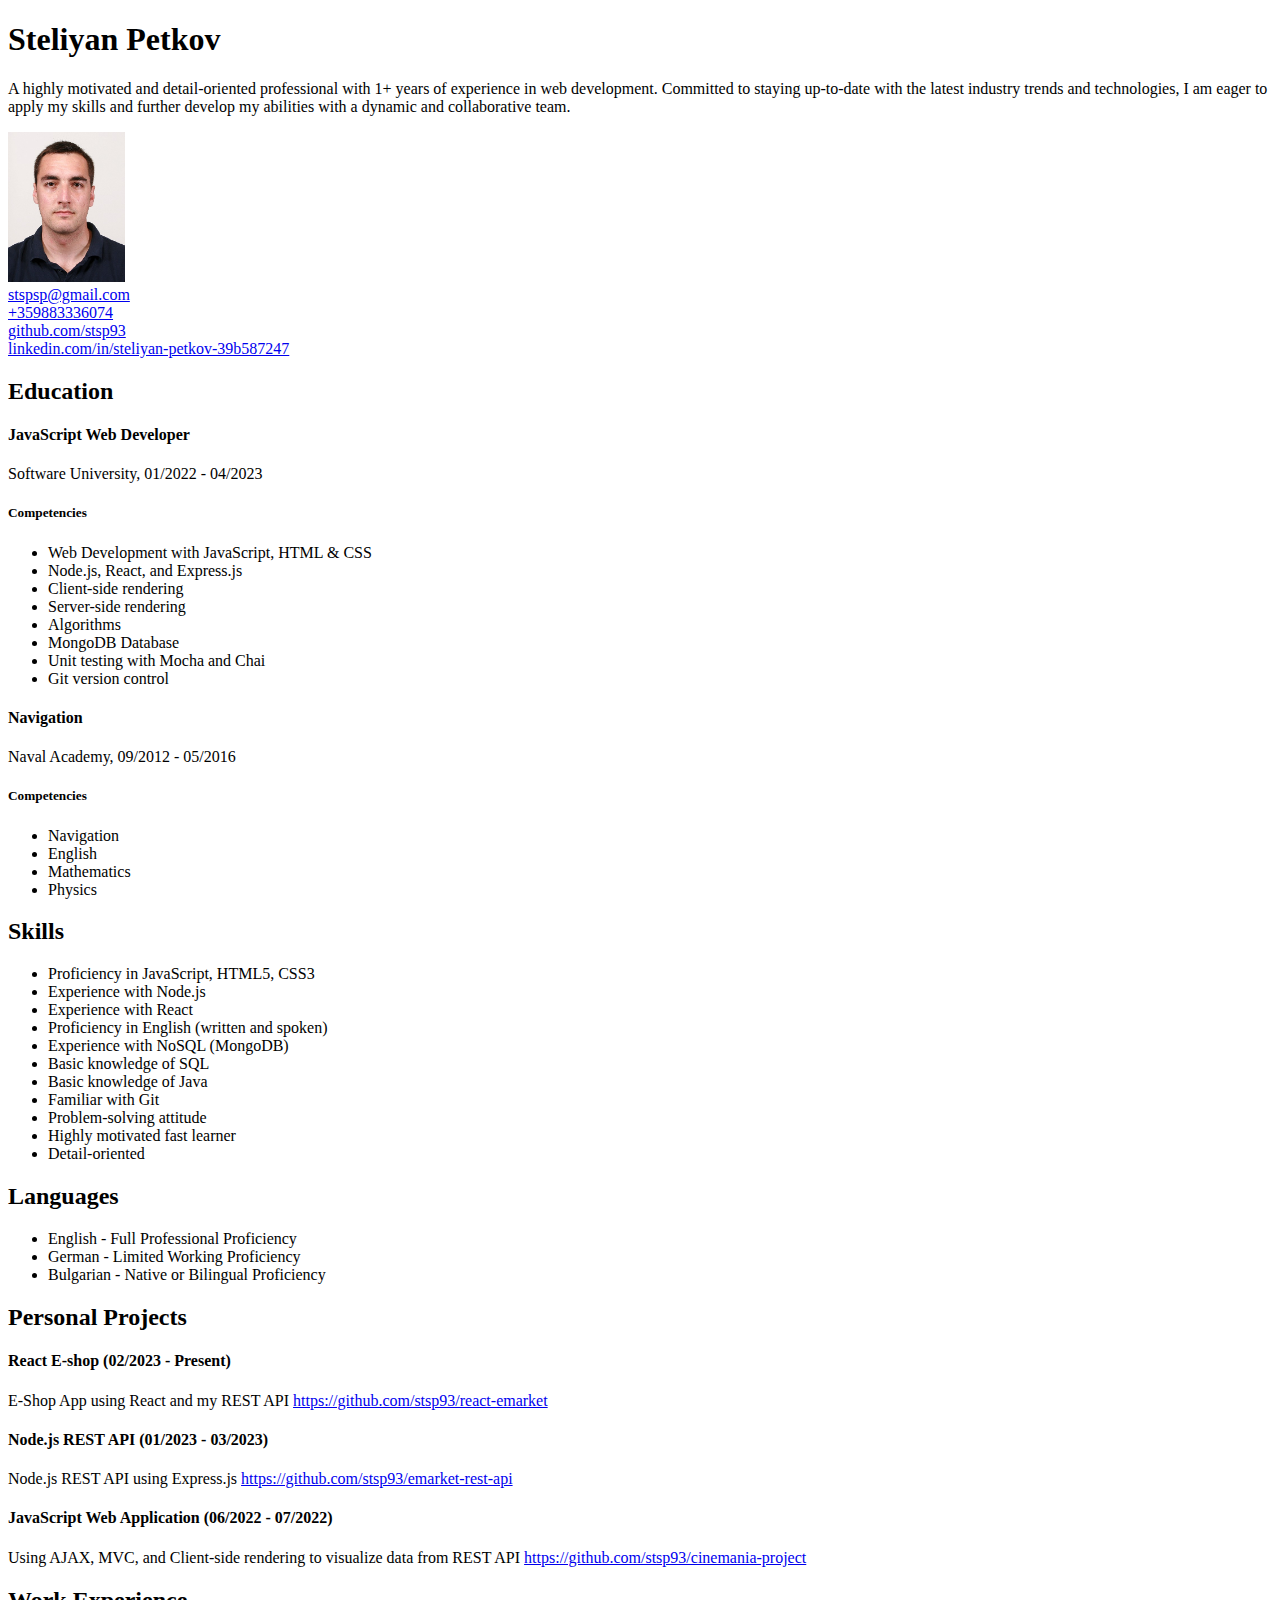
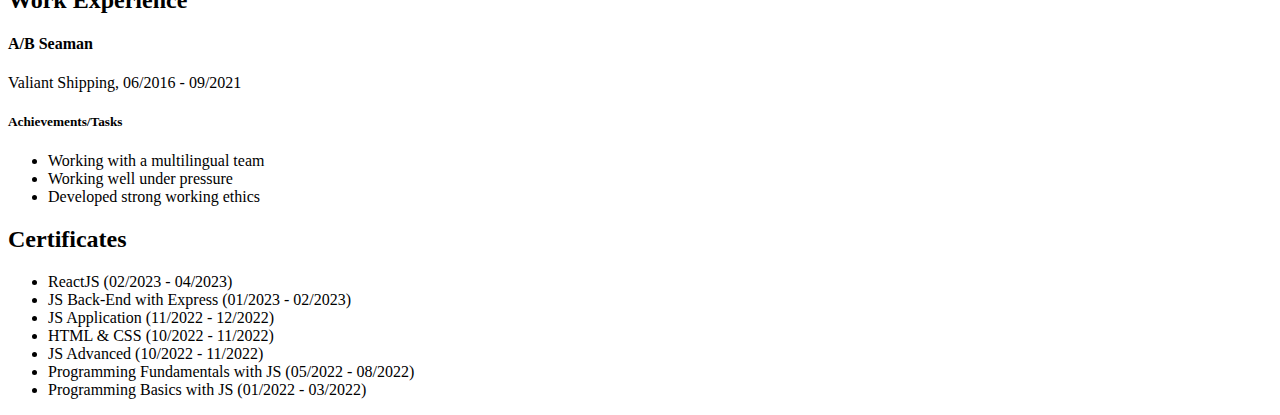
==== index.html @ e81b4fe6 "first commit" ====
<!DOCTYPE html>
<html lang="en">
  <head>
    <meta charset="UTF-8" />
    <meta name="viewport" content="width=device-width, initial-scale=1.0" />
    <title>CV - Steliyan Petkov</title>

    <link
      href="https://cdn.jsdelivr.net/npm/bootstrap@5.0.2/dist/css/bootstrap.min.css"
      rel="stylesheet"
      integrity="sha384-EVSTQN3/azprG1Anm3QDgpJLIm9Nao0Yz1ztcQTwFspd3yD65VohhpuuCOmLASjC"
      crossorigin="anonymous"
    />
    <script
      src="https://cdn.jsdelivr.net/npm/bootstrap@5.0.2/dist/js/bootstrap.bundle.min.js"
      integrity="sha384-MrcW6ZMFYlzcLA8Nl+NtUVF0sA7MsXsP1UyJoMp4YLEuNSfAP+JcXn/tWtIaxVXM"
      crossorigin="anonymous"
    ></script>
  </head>
  <body>
    <div class="container bg-success p-4">
      <div class="row ">
        <div class="col-8 text-light">
          <h1>Steliyan Petkov</h1>
          <p>
            A highly motivated and detail-oriented professional with 1+ years of
            experience in web development. Committed to staying up-to-date with
            the latest industry trends and technologies, I am eager to apply my
            skills and further develop my abilities with a dynamic and
            collaborative team.
          </p>
        </div>
        <div class="col">
          <img src="photo.jpg" class="img-thumbnail" style="height: 150px;" alt="cv photo">
        </div>
      </div>
    </div>

    <div class="container">
      <div class="row">
        <div class="col-md-6">
          <a href="mailto:stspsp@gmail.com">stspsp@gmail.com</a>
        </div>
        <div class="col-md-6">
          <a href="tel:+359883336074">+359883336074</a>
        </div>
      </div>
      <div class="row">
        <div class="col-md-6">
          <a href="https://github.com/stsp93">github.com/stsp93</a>
        </div>
        <div class="col-md-6">
          <a href="https://linkedin.com/in/steliyan-petkov-39b587247"
            >linkedin.com/in/steliyan-petkov-39b587247</a
          >
        </div>
      </div>
    </div>

    <div class="container">
      <div class="row">
        <div class="col-md-6">
          <h2>Education</h2>
          <h4>JavaScript Web Developer</h4>
          <p>Software University, 01/2022 - 04/2023</p>
          <h5>Competencies</h5>
          <ul>
            <li>Web Development with JavaScript, HTML & CSS</li>
            <li>Node.js, React, and Express.js</li>
            <li>Client-side rendering</li>
            <li>Server-side rendering</li>
            <li>Algorithms</li>
            <li>MongoDB Database</li>
            <li>Unit testing with Mocha and Chai</li>
            <li>Git version control</li>
          </ul>

          <h4>Navigation</h4>
          <p>Naval Academy, 09/2012 - 05/2016</p>
          <h5>Competencies</h5>
          <ul>
            <li>Navigation</li>
            <li>English</li>
            <li>Mathematics</li>
            <li>Physics</li>
          </ul>
        </div>

        <div class="col-md-6">
          <h2>Skills</h2>
          <ul>
            <li>Proficiency in JavaScript, HTML5, CSS3</li>
            <li>Experience with Node.js</li>
            <li>Experience with React</li>
            <li>Proficiency in English (written and spoken)</li>
            <li>Experience with NoSQL (MongoDB)</li>
            <li>Basic knowledge of SQL</li>
            <li>Basic knowledge of Java</li>
            <li>Familiar with Git</li>
            <li>Problem-solving attitude</li>
            <li>Highly motivated fast learner</li>
            <li>Detail-oriented</li>
          </ul>

          <h2>Languages</h2>
          <ul>
            <li>English - Full Professional Proficiency</li>
            <li>German - Limited Working Proficiency</li>
            <li>Bulgarian - Native or Bilingual Proficiency</li>
          </ul>

          <h2>Personal Projects</h2>
          <h4>React E-shop (02/2023 - Present)</h4>
          <p>
            E-Shop App using React and my REST API
            <a href="https://github.com/stsp93/react-emarket"
              >https://github.com/stsp93/react-emarket</a
            >
          </p>

          <h4>Node.js REST API (01/2023 - 03/2023)</h4>
          <p>
            Node.js REST API using Express.js
            <a href="https://github.com/stsp93/emarket-rest-api"
              >https://github.com/stsp93/emarket-rest-api</a
            >
          </p>

          <h4>JavaScript Web Application (06/2022 - 07/2022)</h4>
          <p>
            Using AJAX, MVC, and Client-side rendering to visualize data from
            REST API
            <a href="https://github.com/stsp93/cinemania-project"
              >https://github.com/stsp93/cinemania-project</a
            >
          </p>
        </div>
      </div>

      <div class="row">
        <div class="col-md-6">
          <h2>Work Experience</h2>
          <h4>A/B Seaman</h4>
          <p>Valiant Shipping, 06/2016 - 09/2021</p>
          <h5>Achievements/Tasks</h5>
          <ul>
            <li>Working with a multilingual team</li>
            <li>Working well under pressure</li>
            <li>Developed strong working ethics</li>
          </ul>
        </div>

        <div class="col-md-6">
          <h2>Certificates</h2>
          <ul>
            <li>ReactJS (02/2023 - 04/2023)</li>
            <li>JS Back-End with Express (01/2023 - 02/2023)</li>
            <li>JS Application (11/2022 - 12/2022)</li>
            <li>HTML & CSS (10/2022 - 11/2022)</li>
            <li>JS Advanced (10/2022 - 11/2022)</li>
            <li>Programming Fundamentals with JS (05/2022 - 08/2022)</li>
            <li>Programming Basics with JS (01/2022 - 03/2022)</li>
          </ul>
        </div>
      </div>
    </div>
  </body>
</html>
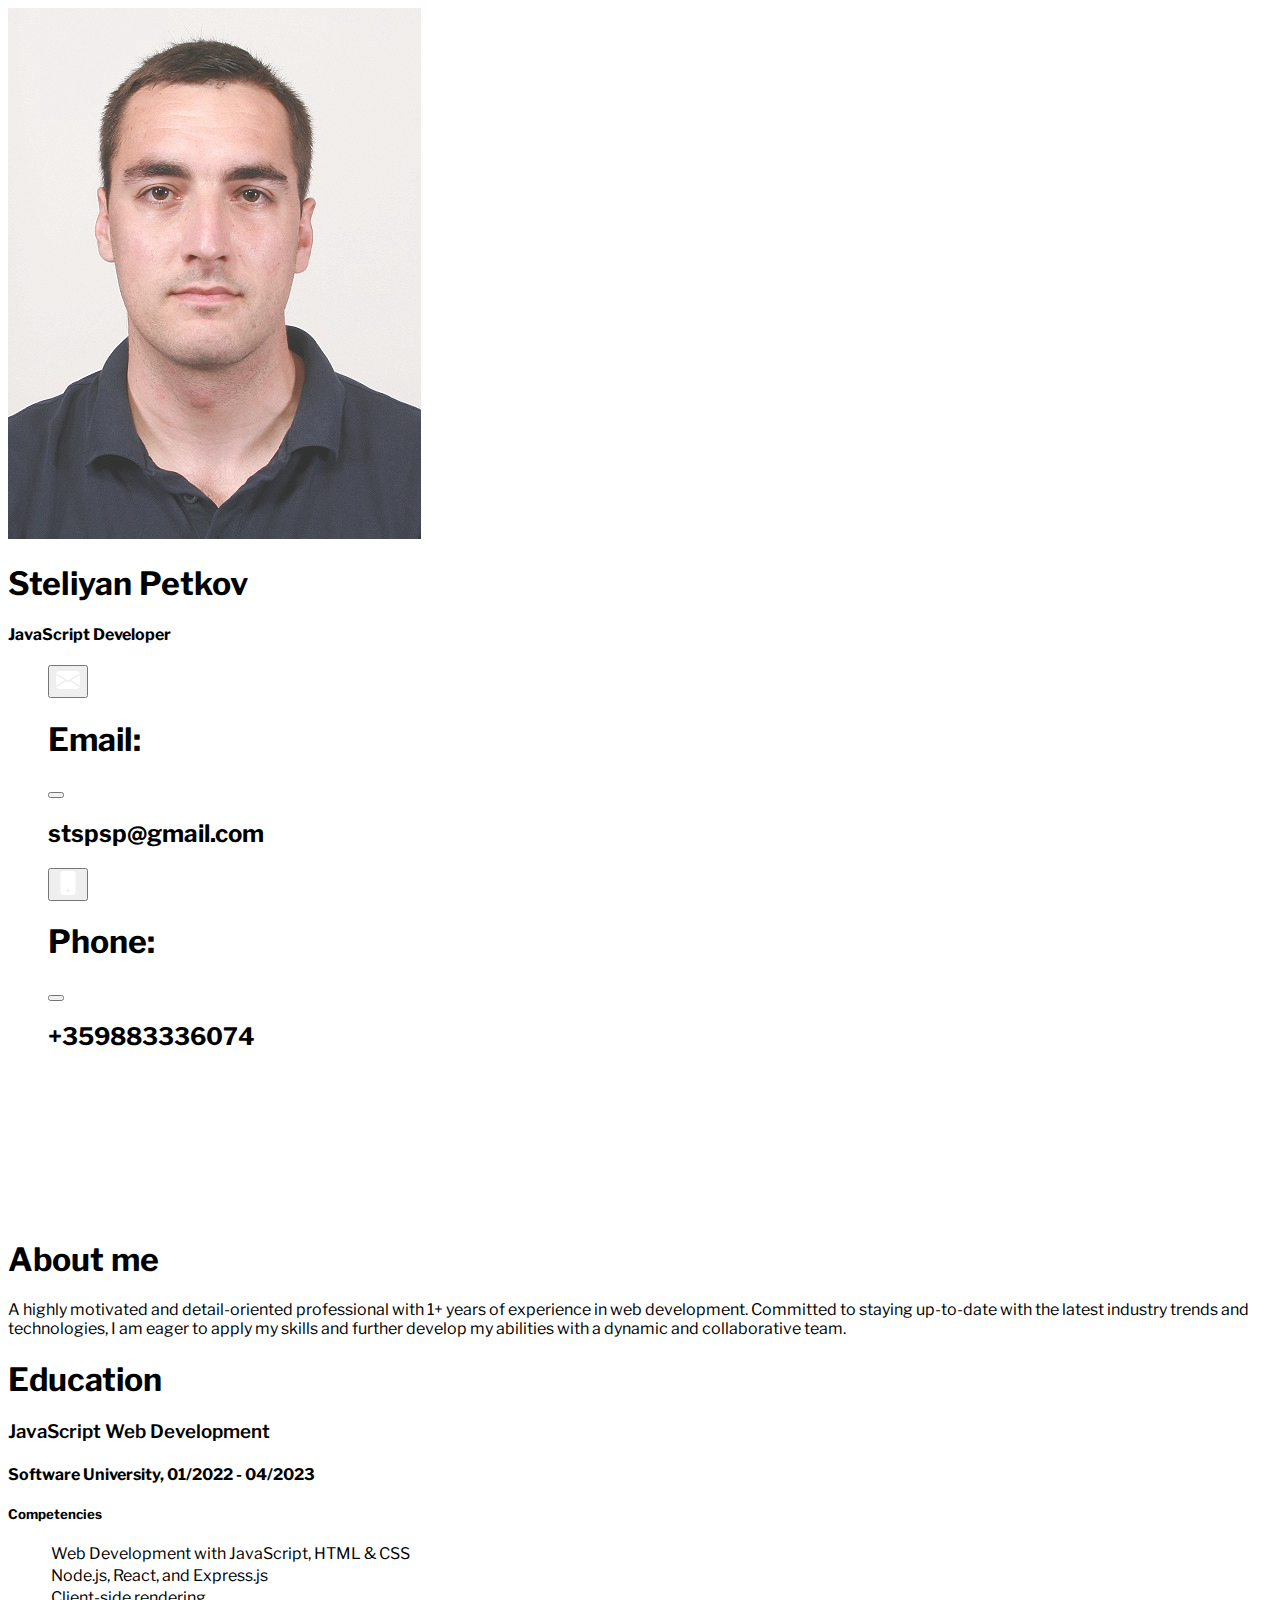
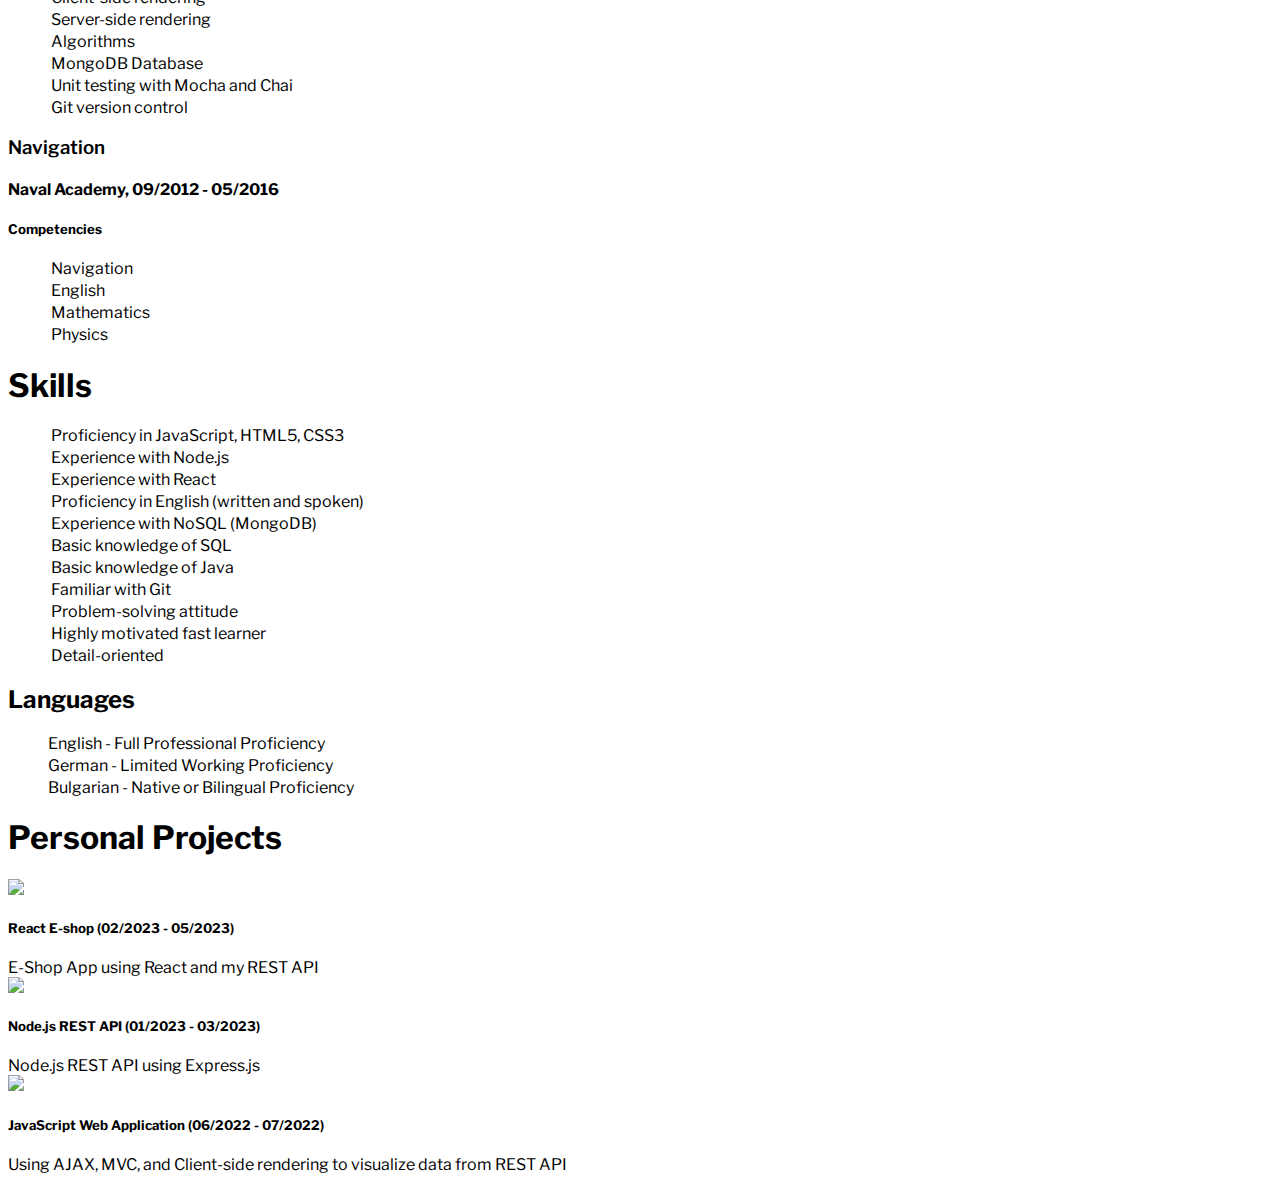
==== commit 8060e9c6: "added projects and color change" ====
--- a/index.html
+++ b/index.html
@@ -16,12 +16,177 @@
       integrity="sha384-MrcW6ZMFYlzcLA8Nl+NtUVF0sA7MsXsP1UyJoMp4YLEuNSfAP+JcXn/tWtIaxVXM"
       crossorigin="anonymous"
     ></script>
+    <link rel="stylesheet" href="style.css" />
   </head>
   <body>
-    <div class="container bg-success p-4">
-      <div class="row ">
-        <div class="col-8 text-light">
+    <div class="container bg-dark text-light">
+      <div class="row">
+        <div class="col-lg-3 col-md-4 text-center p-4">
+          <img
+            src="photo.jpg"
+            class="img-thumbnail img-fluid w-100"
+            style="opacity: 0.8"
+            alt="profile photo"
+          />
           <h1>Steliyan Petkov</h1>
+          <h4>JavaScript Developer</h4>
+          <!-- Contacts -->
+          <nav class="navbar navbar-expand justify-content-center">
+            <ul class="navbar-nav">
+              <!-- Email link -->
+              <li class="nav-item">
+                <button
+                  class="btn btn-secondary mx-1"
+                  data-bs-target="#modal-email"
+                  data-bs-toggle="modal"
+                >
+                  <svg
+                    xmlns="http://www.w3.org/2000/svg"
+                    width="24"
+                    height="24"
+                    fill="#fff"
+                    class="bi bi-envelope-fill"
+                    viewBox="0 0 16 16"
+                  >
+                    <path
+                      d="M.05 3.555A2 2 0 0 1 2 2h12a2 2 0 0 1 1.95 1.555L8 8.414.05 3.555ZM0 4.697v7.104l5.803-3.558L0 4.697ZM6.761 8.83l-6.57 4.027A2 2 0 0 0 2 14h12a2 2 0 0 0 1.808-1.144l-6.57-4.027L8 9.586l-1.239-.757Zm3.436-.586L16 11.801V4.697l-5.803 3.546Z"
+                    />
+                  </svg>
+                </button>
+                <div class="modal text-secondary" id="modal-email">
+                  <div class="modal-dialog">
+                    <div class="modal-content py-2">
+                      <div class="modal-header">
+                        <h1>Email:</h1>
+                        <button
+                          class="btn-close"
+                          data-bs-dismiss="modal"
+                          data-bs-target="#modal-email"
+                        ></button>
+                      </div>
+                      <h2 class="modal-body">stspsp@gmail.com</h2>
+                    </div>
+                  </div>
+                </div>
+              </li>
+              <!-- Phone link -->
+              <li class="nav-item">
+                <button
+                  class="btn btn-secondary mx-1"
+                  data-bs-toggle="modal"
+                  data-bs-target="#modal-phone"
+                >
+                  <svg
+                    xmlns="http://www.w3.org/2000/svg"
+                    width="24"
+                    height="24"
+                    fill="#fff"
+                    class="bi bi-phone-fill"
+                    viewBox="0 0 16 16"
+                  >
+                    <path
+                      d="M3 2a2 2 0 0 1 2-2h6a2 2 0 0 1 2 2v12a2 2 0 0 1-2 2H5a2 2 0 0 1-2-2V2zm6 11a1 1 0 1 0-2 0 1 1 0 0 0 2 0z"
+                    />
+                  </svg>
+                </button>
+                <div class="modal text-secondary" id="modal-phone">
+                  <div class="modal-dialog">
+                    <div class="modal-content py-2">
+                      <div class="modal-header">
+                        <h1>Phone:</h1>
+                        <button
+                          class="btn-close"
+                          data-bs-dismiss="modal"
+                          data-bs-target="#modal-phone"
+                        ></button>
+                      </div>
+                      <h2 class="modal-body">+359883336074</h2>
+                    </div>
+                  </div>
+                </div>
+                <!-- Github link -->
+              </li>
+              <!-- Github Link -->
+              <li class="nav-item">
+                <a
+                  class="btn btn-secondary mx-1"
+                  href="https://github.com/stsp93"
+                  target="_blank"
+                  ><svg
+                    xmlns="http://www.w3.org/2000/svg"
+                    width="24"
+                    height="24"
+                    fill="#fff"
+                    class="bi bi-github"
+                    viewBox="0 0 16 16"
+                  >
+                    <path
+                      d="M8 0C3.58 0 0 3.58 0 8c0 3.54 2.29 6.53 5.47 7.59.4.07.55-.17.55-.38 0-.19-.01-.82-.01-1.49-2.01.37-2.53-.49-2.69-.94-.09-.23-.48-.94-.82-1.13-.28-.15-.68-.52-.01-.53.63-.01 1.08.58 1.23.82.72 1.21 1.87.87 2.33.66.07-.52.28-.87.51-1.07-1.78-.2-3.64-.89-3.64-3.95 0-.87.31-1.59.82-2.15-.08-.2-.36-1.02.08-2.12 0 0 .67-.21 2.2.82.64-.18 1.32-.27 2-.27.68 0 1.36.09 2 .27 1.53-1.04 2.2-.82 2.2-.82.44 1.1.16 1.92.08 2.12.51.56.82 1.27.82 2.15 0 3.07-1.87 3.75-3.65 3.95.29.25.54.73.54 1.48 0 1.07-.01 1.93-.01 2.2 0 .21.15.46.55.38A8.012 8.012 0 0 0 16 8c0-4.42-3.58-8-8-8z"
+                    />
+                  </svg>
+                </a>
+              </li>
+              <!-- LinkedIn Link -->
+              <li class="nav-item">
+                <a
+                  class="btn btn-secondary mx-1"
+                  href="https://linkedin.com/in/steliyan-petkov-39b587247"
+                  target="_blank"
+                  ><svg
+                    xmlns="http://www.w3.org/2000/svg"
+                    width="24"
+                    height="24"
+                    fill="#fff"
+                    class="bi bi-linkedin"
+                    viewBox="0 0 16 16"
+                  >
+                    <path
+                      d="M0 1.146C0 .513.526 0 1.175 0h13.65C15.474 0 16 .513 16 1.146v13.708c0 .633-.526 1.146-1.175 1.146H1.175C.526 16 0 15.487 0 14.854V1.146zm4.943 12.248V6.169H2.542v7.225h2.401zm-1.2-8.212c.837 0 1.358-.554 1.358-1.248-.015-.709-.52-1.248-1.342-1.248-.822 0-1.359.54-1.359 1.248 0 .694.521 1.248 1.327 1.248h.016zm4.908 8.212V9.359c0-.216.016-.432.08-.586.173-.431.568-.878 1.232-.878.869 0 1.216.662 1.216 1.634v3.865h2.401V9.25c0-2.22-1.184-3.252-2.764-3.252-1.274 0-1.845.7-2.165 1.193v.025h-.016a5.54 5.54 0 0 1 .016-.025V6.169h-2.4c.03.678 0 7.225 0 7.225h2.4z"
+                    />
+                  </svg>
+                </a>
+              </li>
+            </ul>
+          </nav>
+          <!-- Navigation -->
+          <ul class="navbar-nav d-xl-none">
+            <li class="nav-item">
+              <a
+                href="#about"
+                class="btn btn-success w-100 my-1"
+                data-mdb-smooth-scroll
+                >About</a
+              >
+            </li>
+            <li class="nav-item">
+              <a
+                href="#education"
+                class="btn btn-success w-100 my-1"
+                data-mdb-smooth-scroll
+                >Education</a
+              >
+            </li>
+            <li class="nav-item">
+              <a
+                href="#skills"
+                class="btn btn-success w-100 my-1"
+                data-mdb-smooth-scroll
+                >Skills</a
+              >
+            </li>
+            <li class="nav-item">
+              <a
+                href="#projects"
+                class="btn btn-success w-100 my-1"
+                data-mdb-smooth-scroll
+                >Projects</a
+              >
+            </li>
+          </ul>
+        </div>
+        <div class="col p-md-5" id="about">
+          <!-- About -->
+          <h1>About me</h1>
           <p>
             A highly motivated and detail-oriented professional with 1+ years of
             experience in web development. Committed to staying up-to-date with
@@ -29,138 +194,124 @@
             skills and further develop my abilities with a dynamic and
             collaborative team.
           </p>
-        </div>
-        <div class="col">
-          <img src="photo.jpg" class="img-thumbnail" style="height: 150px;" alt="cv photo">
+          <div class="row">
+            <!-- Education -->
+            <div class="col-lg-6 border-start" id="education">
+              <h1>Education</h1>
+              <h3 class="text-secondary">JavaScript Web Development</h3>
+              <h4>Software University, 01/2022 - 04/2023</h4>
+              <h5>Competencies</h5>
+              <ul>
+                <div class="row row-cols-2">
+                  <li>
+                    <span>Web Development with JavaScript, HTML & CSS</span>
+                  </li>
+                  <li><span>Node.js, React, and Express.js</span></li>
+                  <li><span>Client-side rendering</span></li>
+                  <li><span>Server-side rendering</span></li>
+                </div>
+                <div class="row row-cols-2">
+                  <li><span>Algorithms</span></li>
+                  <li><span>MongoDB Database</span></li>
+                  <li><span>Unit testing with Mocha and Chai</span></li>
+                  <li><span>Git version control</span></li>
+                </div>
+              </ul>
+
+              <h3 class="text-secondary">Navigation</h3>
+              <h4>Naval Academy, 09/2012 - 05/2016</h4>
+              <h5>Competencies</h5>
+              <ul>
+                <div class="row row-cols-2">
+                  <li><span>Navigation</span></li>
+                  <li><span>English</span></li>
+                </div>
+                <div class="row row-cols-2">
+                  <li><span>Mathematics</span></li>
+                  <li><span>Physics</span></li>
+                </div>
+              </ul>
+            </div>
+            <!-- Skills -->
+            <div class="col" id="skills">
+              <h1>Skills</h1>
+              <ul>
+                <li><span>Proficiency in JavaScript, HTML5, CSS3</span></li>
+                <li><span>Experience with Node.js</span></li>
+                <li><span>Experience with React</span></li>
+                <li>
+                  <span>Proficiency in English (written and spoken)</span>
+                </li>
+                <li><span>Experience with NoSQL (MongoDB)</span></li>
+                <li><span>Basic knowledge of SQL</span></li>
+                <li><span>Basic knowledge of Java</span></li>
+                <li><span>Familiar with Git</span></li>
+                <li><span>Problem-solving attitude</span></li>
+                <li><span>Highly motivated fast learner</span></li>
+                <li><span>Detail-oriented</span></li>
+              </ul>
+
+              <h2>Languages</h2>
+              <ul>
+                <li>English - Full Professional Proficiency</li>
+                <li>German - Limited Working Proficiency</li>
+                <li>Bulgarian - Native or Bilingual Proficiency</li>
+              </ul>
+            </div>
+          </div>
         </div>
       </div>
-    </div>
-
-    <div class="container">
-      <div class="row">
-        <div class="col-md-6">
-          <a href="mailto:stspsp@gmail.com">stspsp@gmail.com</a>
-        </div>
-        <div class="col-md-6">
-          <a href="tel:+359883336074">+359883336074</a>
-        </div>
-      </div>
-      <div class="row">
-        <div class="col-md-6">
-          <a href="https://github.com/stsp93">github.com/stsp93</a>
-        </div>
-        <div class="col-md-6">
-          <a href="https://linkedin.com/in/steliyan-petkov-39b587247"
-            >linkedin.com/in/steliyan-petkov-39b587247</a
-          >
-        </div>
-      </div>
-    </div>
-
-    <div class="container">
-      <div class="row">
-        <div class="col-md-6">
-          <h2>Education</h2>
-          <h4>JavaScript Web Developer</h4>
-          <p>Software University, 01/2022 - 04/2023</p>
-          <h5>Competencies</h5>
-          <ul>
-            <li>Web Development with JavaScript, HTML & CSS</li>
-            <li>Node.js, React, and Express.js</li>
-            <li>Client-side rendering</li>
-            <li>Server-side rendering</li>
-            <li>Algorithms</li>
-            <li>MongoDB Database</li>
-            <li>Unit testing with Mocha and Chai</li>
-            <li>Git version control</li>
-          </ul>
-
-          <h4>Navigation</h4>
-          <p>Naval Academy, 09/2012 - 05/2016</p>
-          <h5>Competencies</h5>
-          <ul>
-            <li>Navigation</li>
-            <li>English</li>
-            <li>Mathematics</li>
-            <li>Physics</li>
-          </ul>
-        </div>
-
-        <div class="col-md-6">
-          <h2>Skills</h2>
-          <ul>
-            <li>Proficiency in JavaScript, HTML5, CSS3</li>
-            <li>Experience with Node.js</li>
-            <li>Experience with React</li>
-            <li>Proficiency in English (written and spoken)</li>
-            <li>Experience with NoSQL (MongoDB)</li>
-            <li>Basic knowledge of SQL</li>
-            <li>Basic knowledge of Java</li>
-            <li>Familiar with Git</li>
-            <li>Problem-solving attitude</li>
-            <li>Highly motivated fast learner</li>
-            <li>Detail-oriented</li>
-          </ul>
-
-          <h2>Languages</h2>
-          <ul>
-            <li>English - Full Professional Proficiency</li>
-            <li>German - Limited Working Proficiency</li>
-            <li>Bulgarian - Native or Bilingual Proficiency</li>
-          </ul>
-
-          <h2>Personal Projects</h2>
-          <h4>React E-shop (02/2023 - Present)</h4>
-          <p>
-            E-Shop App using React and my REST API
-            <a href="https://github.com/stsp93/react-emarket"
-              >https://github.com/stsp93/react-emarket</a
-            >
-          </p>
-
-          <h4>Node.js REST API (01/2023 - 03/2023)</h4>
-          <p>
-            Node.js REST API using Express.js
-            <a href="https://github.com/stsp93/emarket-rest-api"
-              >https://github.com/stsp93/emarket-rest-api</a
-            >
-          </p>
-
-          <h4>JavaScript Web Application (06/2022 - 07/2022)</h4>
-          <p>
-            Using AJAX, MVC, and Client-side rendering to visualize data from
-            REST API
-            <a href="https://github.com/stsp93/cinemania-project"
-              >https://github.com/stsp93/cinemania-project</a
-            >
-          </p>
-        </div>
-      </div>
-
-      <div class="row">
-        <div class="col-md-6">
-          <h2>Work Experience</h2>
-          <h4>A/B Seaman</h4>
-          <p>Valiant Shipping, 06/2016 - 09/2021</p>
-          <h5>Achievements/Tasks</h5>
-          <ul>
-            <li>Working with a multilingual team</li>
-            <li>Working well under pressure</li>
-            <li>Developed strong working ethics</li>
-          </ul>
-        </div>
-
-        <div class="col-md-6">
-          <h2>Certificates</h2>
-          <ul>
-            <li>ReactJS (02/2023 - 04/2023)</li>
-            <li>JS Back-End with Express (01/2023 - 02/2023)</li>
-            <li>JS Application (11/2022 - 12/2022)</li>
-            <li>HTML & CSS (10/2022 - 11/2022)</li>
-            <li>JS Advanced (10/2022 - 11/2022)</li>
-            <li>Programming Fundamentals with JS (05/2022 - 08/2022)</li>
-            <li>Programming Basics with JS (01/2022 - 03/2022)</li>
-          </ul>
+      <div class="row" id="projects">
+        <h1 class="text-center">Personal Projects</h1>
+        <div class="card-group text-dark">
+          <div class="card m-2">
+            <a href="https://github.com/stsp93/react-emarket" target="_blank">
+              <img
+                src="react.jpg"
+                alt="react e-shop image"
+                class="card-img-top"
+              />
+            </a>
+            <div class="card-body">
+              <h5 class="card-title">React E-shop (02/2023 - 05/2023)</h5>
+              <span class="card-subtitle"
+                >E-Shop App using React and my REST API</span
+              >
+            </div>
+          </div>
+          <div class="card m-2">
+            <a href="https://github.com/stsp93/react-emarket" target="_blank">
+              <img
+                src="rest API.jpg"
+                alt="react e-shop image"
+                class="card-img-top"
+              />
+            </a>
+            <div class="card-body">
+              <h5 class="card-title">Node.js REST API (01/2023 - 03/2023)</h5>
+              <span class="card-subtitle"
+                >Node.js REST API using Express.js</span
+              >
+            </div>
+          </div>
+          <div class="card m-2">
+            <a href="https://github.com/stsp93/react-emarket" target="_blank">
+              <img
+                src="cinemania.png"
+                alt="react e-shop image"
+                class="card-img-top"
+              />
+            </a>
+            <div class="card-body">
+              <h5 class="card-title">
+                JavaScript Web Application (06/2022 - 07/2022)
+              </h5>
+              <span class="card-subtitle"
+                >Using AJAX, MVC, and Client-side rendering to visualize data
+                from REST API</span
+              >
+            </div>
+          </div>
         </div>
       </div>
     </div>
--- a/style.css
+++ b/style.css
@@ -0,0 +1,53 @@
+@import url('https://fonts.googleapis.com/css2?family=Libre+Franklin:wght@400;500;600;700&display=swap');
+
+html {
+  scroll-behavior: smooth;
+}
+body {
+    font-family: 'Libre Franklin', sans-serif;
+}
+
+ul {
+  list-style-type: none;
+}
+
+a {
+  text-decoration: none;
+  color: #fff;
+}
+
+a:hover {
+  color: #ddd;
+}
+
+h1 {
+  color: var(--bs-green);
+  font-weight: 700;
+}
+
+h3 {
+  font-weight: 600;
+}
+
+.card a {
+  transition: all 0.2s;
+}
+
+.card a:hover {
+  opacity: 0.8;
+}
+
+#skills li, #education li {
+    margin-bottom: 3px;
+}
+
+#skills span, #education span {
+  background-color: var(--bs-gray);
+  border-radius: 5px;
+  padding: 3px;
+}
+
+#education span {
+    background-color: unset;
+    color: var(--bs-teal);
+}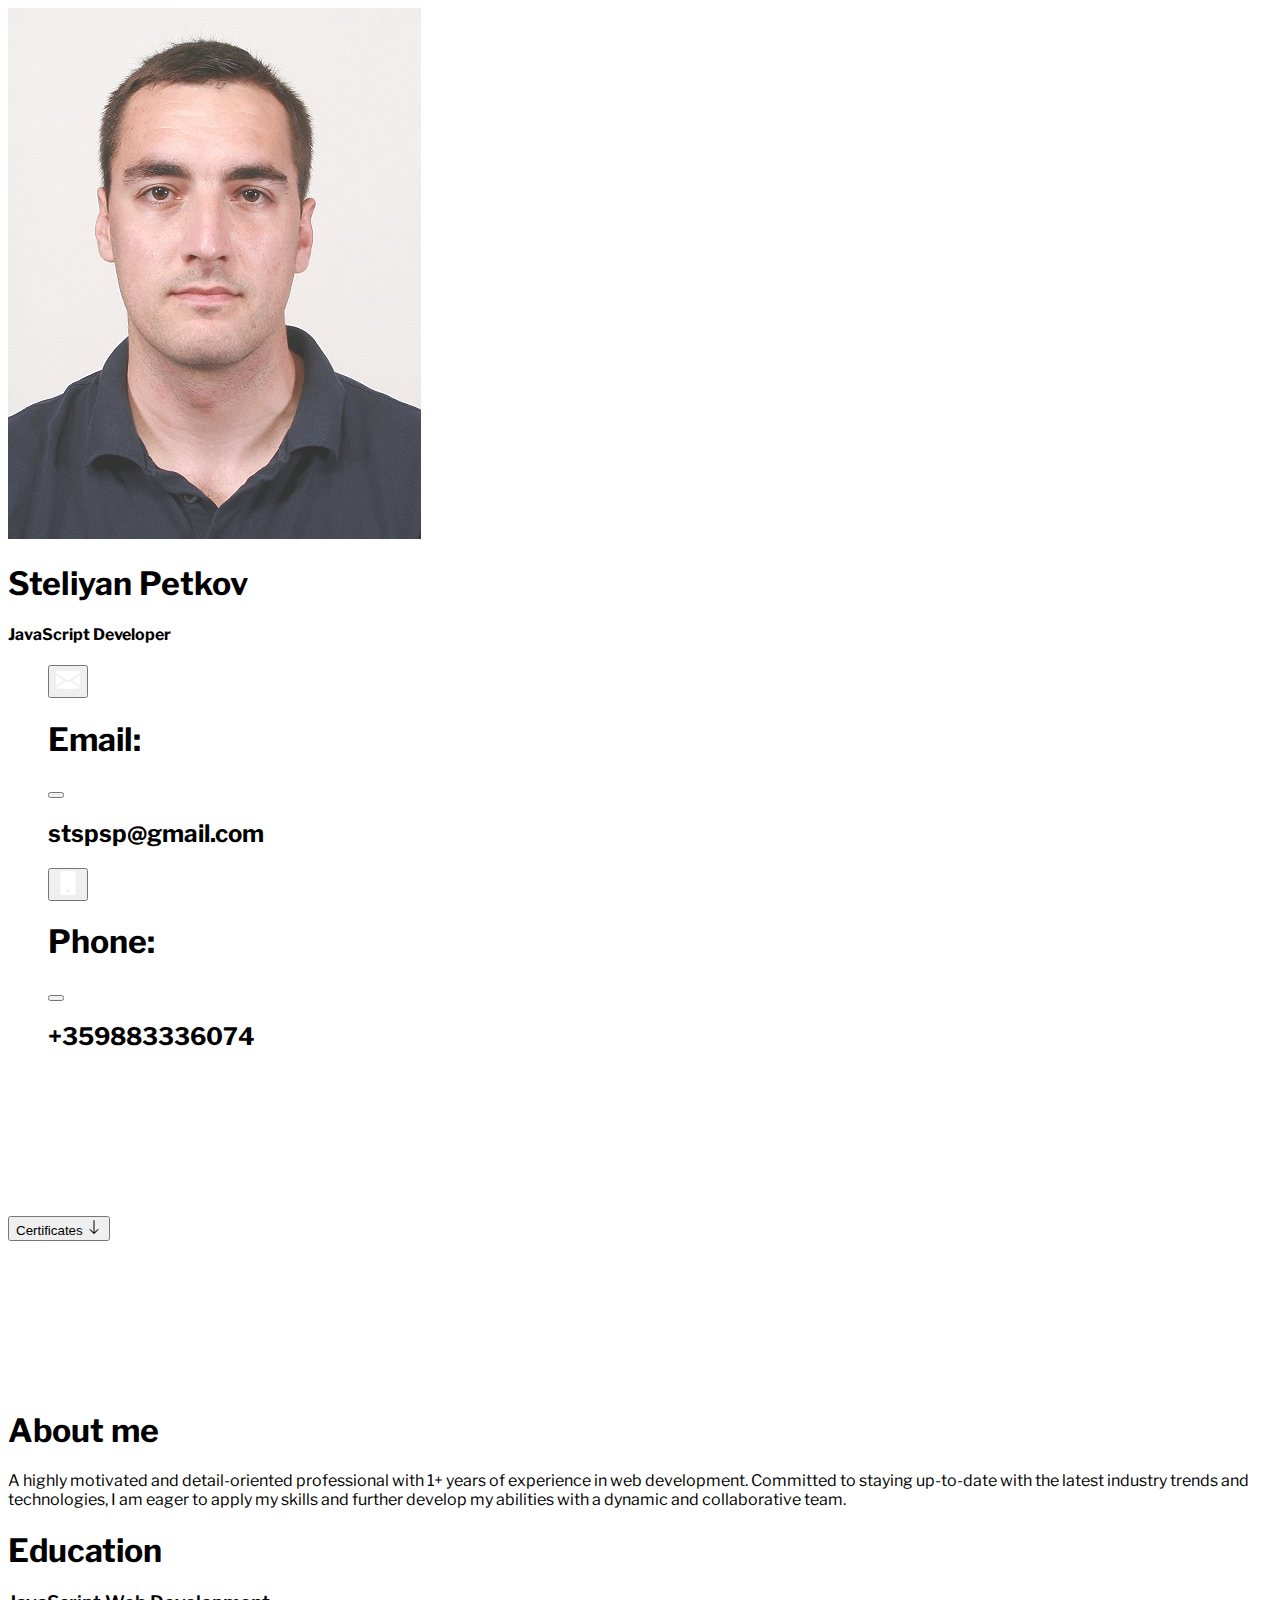
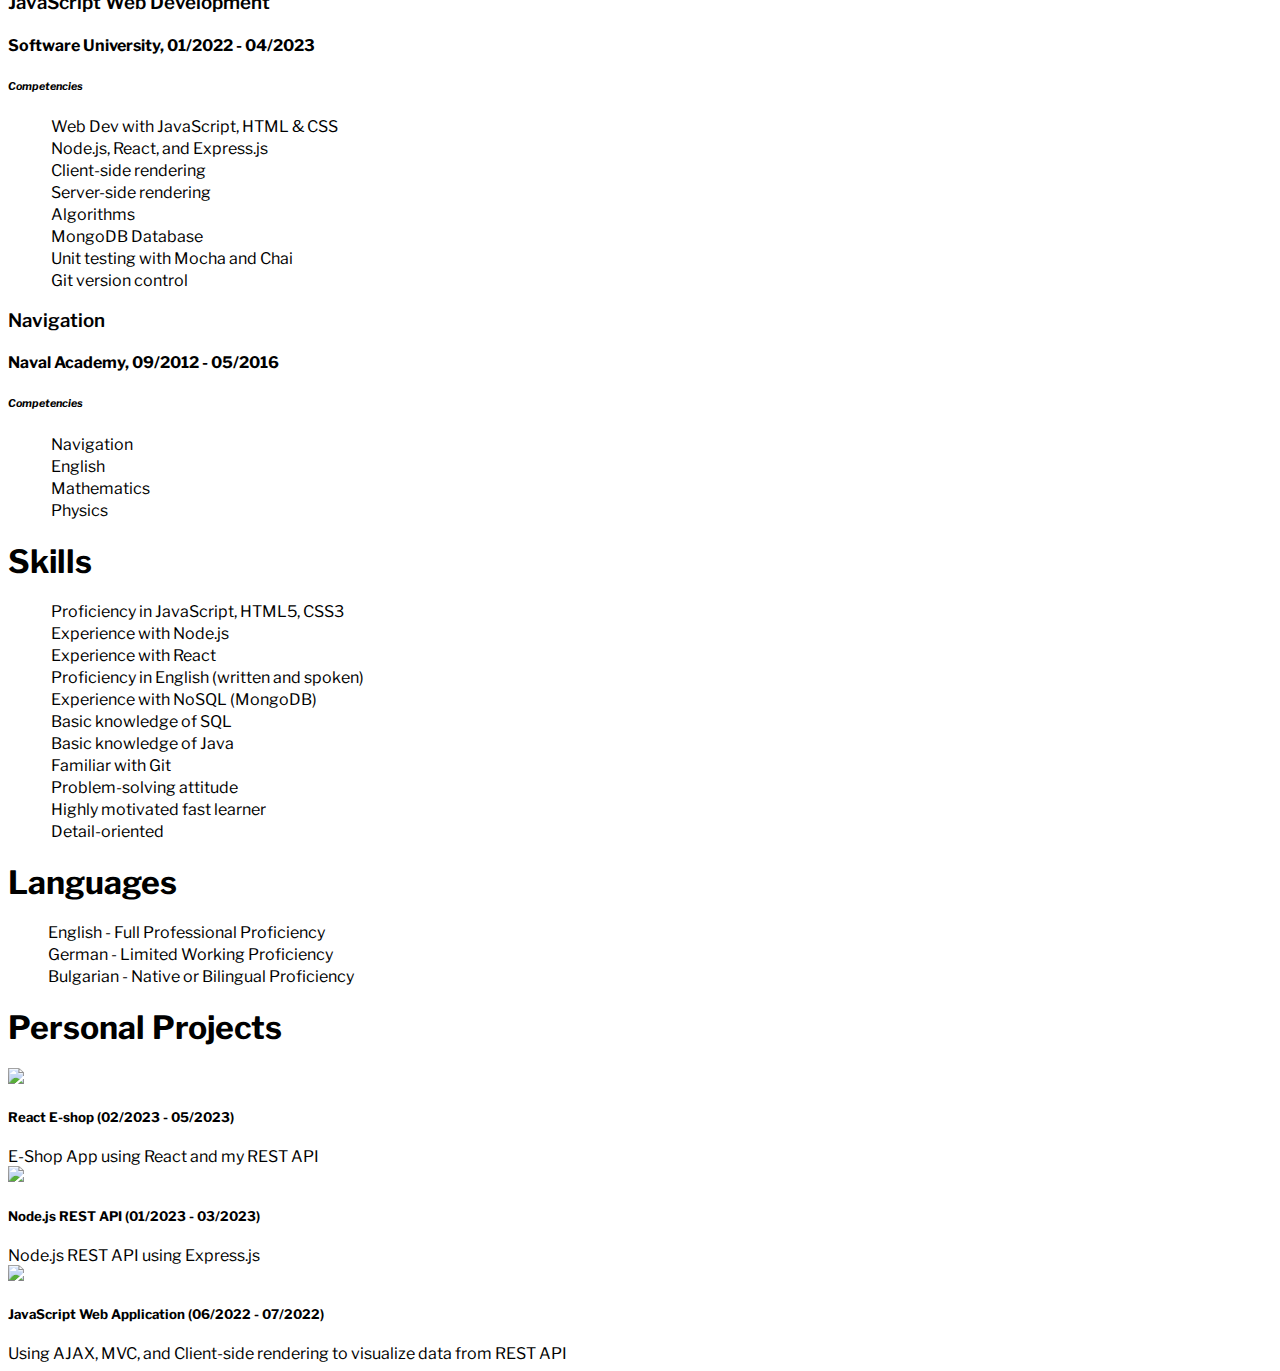
==== commit 6cc235a3: "updated styling" ====
--- a/index.html
+++ b/index.html
@@ -17,6 +17,7 @@
       crossorigin="anonymous"
     ></script>
     <link rel="stylesheet" href="style.css" />
+    <script defer src="script.js"></script>
   </head>
   <body>
     <div class="container bg-dark text-light">
@@ -24,7 +25,7 @@
         <div class="col-lg-3 col-md-4 text-center p-4">
           <img
             src="photo.jpg"
-            class="img-thumbnail img-fluid w-100"
+            class="img-thumbnail img-fluid w-50 my-3"
             style="opacity: 0.8"
             alt="profile photo"
           />
@@ -152,14 +153,6 @@
           <ul class="navbar-nav d-xl-none">
             <li class="nav-item">
               <a
-                href="#about"
-                class="btn btn-success w-100 my-1"
-                data-mdb-smooth-scroll
-                >About</a
-              >
-            </li>
-            <li class="nav-item">
-              <a
                 href="#education"
                 class="btn btn-success w-100 my-1"
                 data-mdb-smooth-scroll
@@ -183,7 +176,34 @@
               >
             </li>
           </ul>
+          <!-- Certificates -->
+          <button class="btn btn-success w-100 my-1" data-bs-toggle="collapse" data-bs-target="#certificates" aria-expanded="false">
+            Certificates
+            <svg
+              xmlns="http://www.w3.org/2000/svg"
+              width="16"
+              height="16"
+              fill="currentColor"
+              class="bi bi-arrow-down"
+              viewBox="0 0 16 16"
+            >
+              <path
+                fill-rule="evenodd"
+                d="M8 1a.5.5 0 0 1 .5.5v11.793l3.146-3.147a.5.5 0 0 1 .708.708l-4 4a.5.5 0 0 1-.708 0l-4-4a.5.5 0 0 1 .708-.708L7.5 13.293V1.5A.5.5 0 0 1 8 1z"
+              />
+            </svg>
+          </button>
+          <ul class="collapse text-start list-group" id="certificates">
+            <li class="list-group-item bg-secondary"><a href="https://softuni.bg/certificates/details/168639/9a3a39db" target="_blank">ReactJS (02/2023 - 04/2023)</a></li>
+            <li class="list-group-item bg-secondary"><a href="https://softuni.bg/certificates/details/162708/527bbf57" target="_blank">JS Back-End with Express (01/2023 - 02/2023)</a></li>
+            <li class="list-group-item bg-secondary"><a href="https://softuni.bg/certificates/details/149776/1c2a5dc1" target="_blank">JS Application (11/2022 - 12/2022)</a></li>
+            <li class="list-group-item bg-secondary"><a href="https://softuni.bg/certificates/details/147267/65f97899" target="_blank">HTML & CSS (10/2022 - 11/2022)</a></li>
+            <li class="list-group-item bg-secondary"><a href="https://softuni.bg/certificates/details/145371/ef7cafa8" target="_blank">JS Advanced (10/2022 - 11/2022)</a></li>
+            <li class="list-group-item bg-secondary"><a href="https://softuni.bg/certificates/details/139026/8246e17a" target="_blank">Programming Fundamentals with JS (05/2022 - 08/2022)</a></li>
+            <li class="list-group-item bg-secondary"><a href="https://softuni.bg/certificates/details/125679/a558f112" target="_blank">Programming Basics with JS (01/2022 - 03/2022)</a></li>
+          </ul>
         </div>
+
         <div class="col p-md-5" id="about">
           <!-- About -->
           <h1>About me</h1>
@@ -200,11 +220,11 @@
               <h1>Education</h1>
               <h3 class="text-secondary">JavaScript Web Development</h3>
               <h4>Software University, 01/2022 - 04/2023</h4>
-              <h5>Competencies</h5>
+              <h6><em>Competencies</em></h6>
               <ul>
                 <div class="row row-cols-2">
                   <li>
-                    <span>Web Development with JavaScript, HTML & CSS</span>
+                    <span>Web Dev with JavaScript, HTML & CSS</span>
                   </li>
                   <li><span>Node.js, React, and Express.js</span></li>
                   <li><span>Client-side rendering</span></li>
@@ -220,7 +240,7 @@
 
               <h3 class="text-secondary">Navigation</h3>
               <h4>Naval Academy, 09/2012 - 05/2016</h4>
-              <h5>Competencies</h5>
+              <h6><em>Competencies</em></h6>
               <ul>
                 <div class="row row-cols-2">
                   <li><span>Navigation</span></li>
@@ -251,7 +271,7 @@
                 <li><span>Detail-oriented</span></li>
               </ul>
 
-              <h2>Languages</h2>
+              <h1>Languages</h1>
               <ul>
                 <li>English - Full Professional Proficiency</li>
                 <li>German - Limited Working Proficiency</li>
@@ -315,5 +335,21 @@
         </div>
       </div>
     </div>
+    <!-- Scroll To Top Button -->
+    <button class="btn btn-primary rounded-circle btn-scrollTop">
+      <svg
+        xmlns="http://www.w3.org/2000/svg"
+        width="20"
+        height="30"
+        fill="#fff"
+        class="bi bi-arrow-bar-up"
+        viewBox="0 0 16 16"
+      >
+        <path
+          fill-rule="evenodd"
+          d="M8 10a.5.5 0 0 0 .5-.5V3.707l2.146 2.147a.5.5 0 0 0 .708-.708l-3-3a.5.5 0 0 0-.708 0l-3 3a.5.5 0 1 0 .708.708L7.5 3.707V9.5a.5.5 0 0 0 .5.5zm-7 2.5a.5.5 0 0 1 .5-.5h13a.5.5 0 0 1 0 1h-13a.5.5 0 0 1-.5-.5z"
+        />
+      </svg>
+    </button>
   </body>
 </html>
--- a/style.css
+++ b/style.css
@@ -50,4 +50,18 @@
 #education span {
     background-color: unset;
     color: var(--bs-teal);
+}
+
+.collapsing {
+  transition: all 0.2s;
+}
+
+.btn-scrollTop {
+    display: none;
+
+    position: sticky;
+    bottom: 20px;
+    left: 90%;
+
+    opacity: 0.9;
 }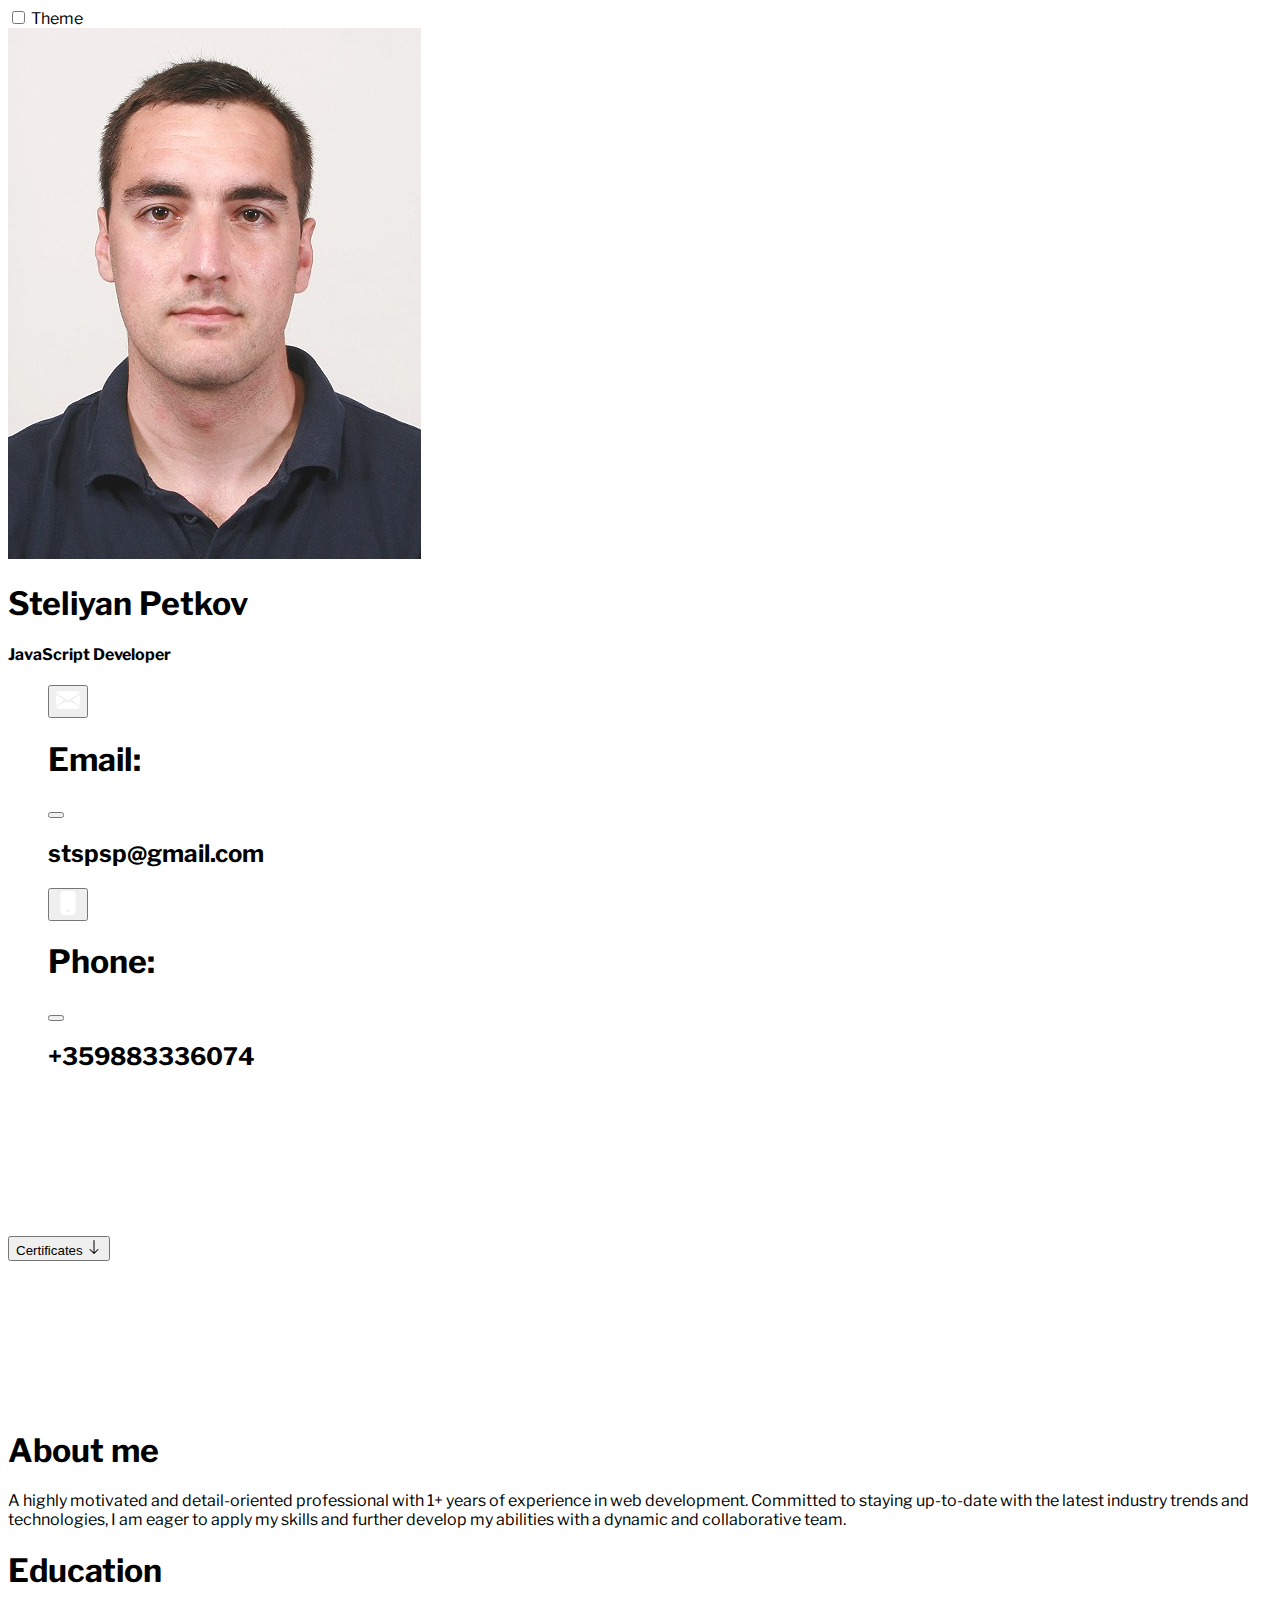
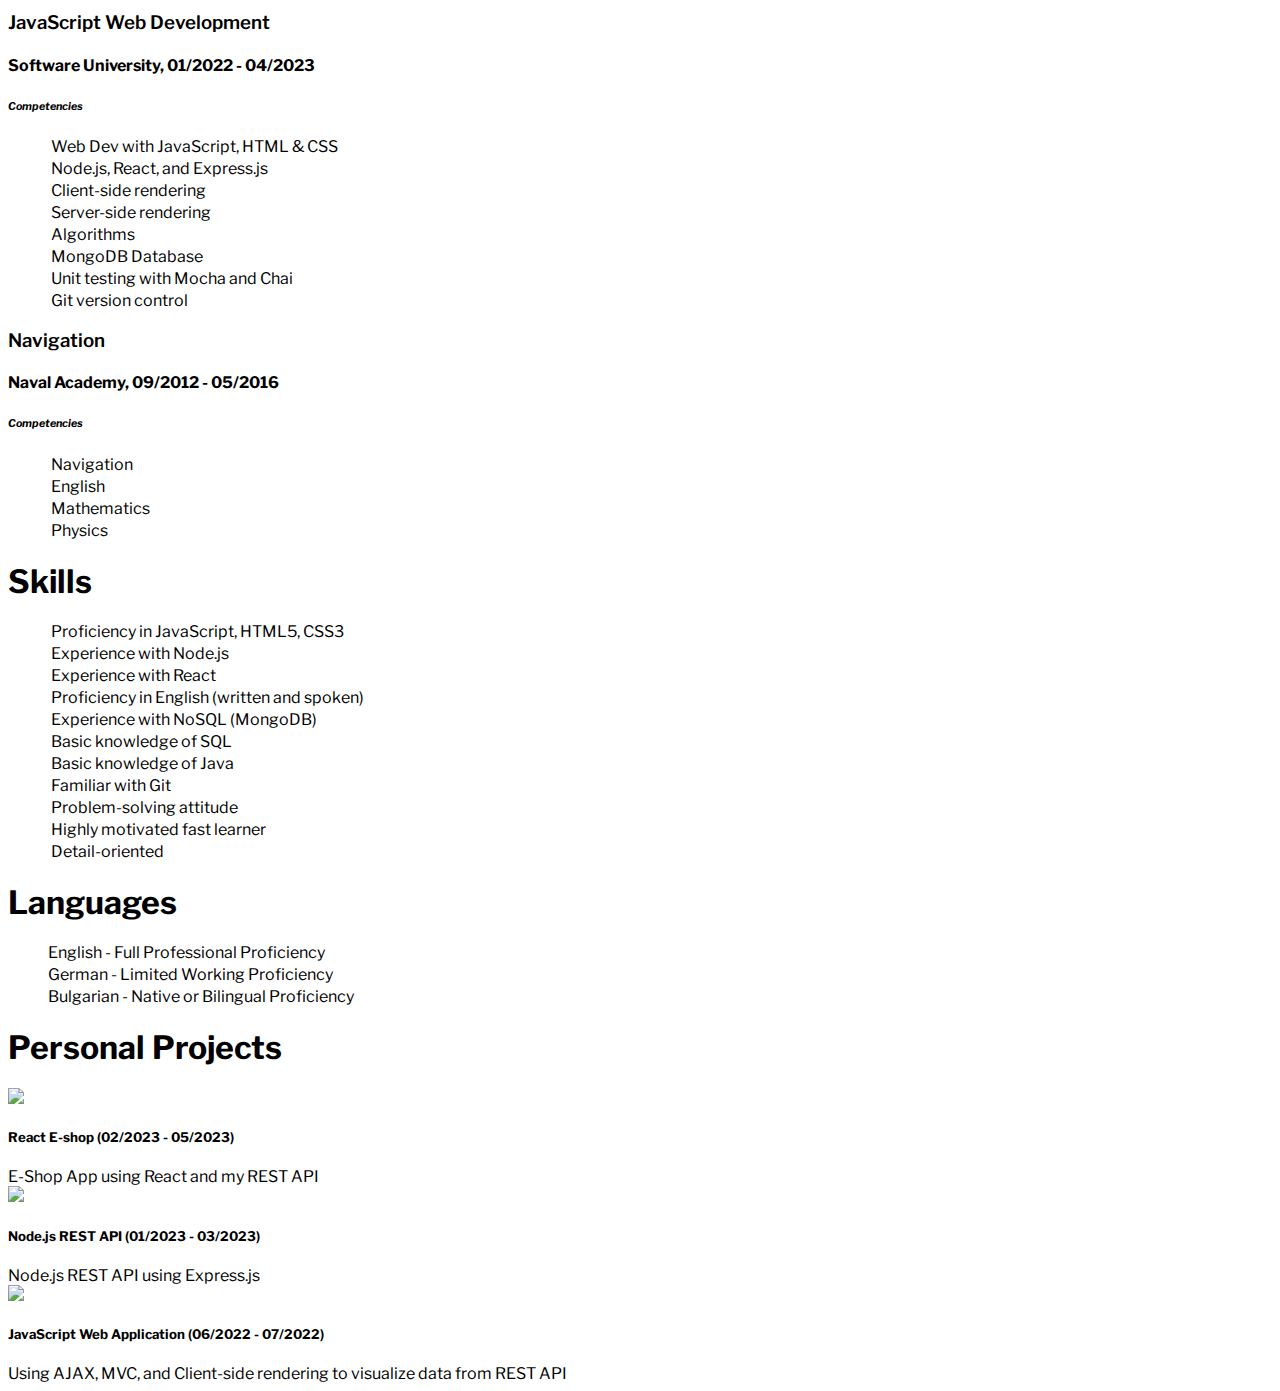
==== commit 45b78038: "added light theme" ====
--- a/index.html
+++ b/index.html
@@ -20,13 +20,18 @@
     <script defer src="script.js"></script>
   </head>
   <body>
+    
     <div class="container bg-dark text-light">
+      <div class="form-check form-switch text-light">
+        <input class="form-check-input" type="checkbox" role="switch" id="themeBtn">
+        <label class="form-check-label" for="themeBtn">Theme</label>
+      </div>
       <div class="row">
         <div class="col-lg-3 col-md-4 text-center p-4">
           <img
             src="photo.jpg"
             class="img-thumbnail img-fluid w-50 my-3"
-            style="opacity: 0.8"
+            style="opacity: 0.9"
             alt="profile photo"
           />
           <h1>Steliyan Petkov</h1>
--- a/style.css
+++ b/style.css
@@ -64,4 +64,23 @@
     left: 90%;
 
     opacity: 0.9;
+}
+
+
+/* Light theme classes */
+.bg-dark-light-theme {
+  background-color: #eee !important;
+}
+
+.text-light-light-theme {
+  color: #111 !important;
+}
+
+.education-span-light-theme {
+  background-color: unset;
+  color: var(--bs-success) !important;
+}
+
+.skills-span-light-theme {
+  background-color: #ccc;
 }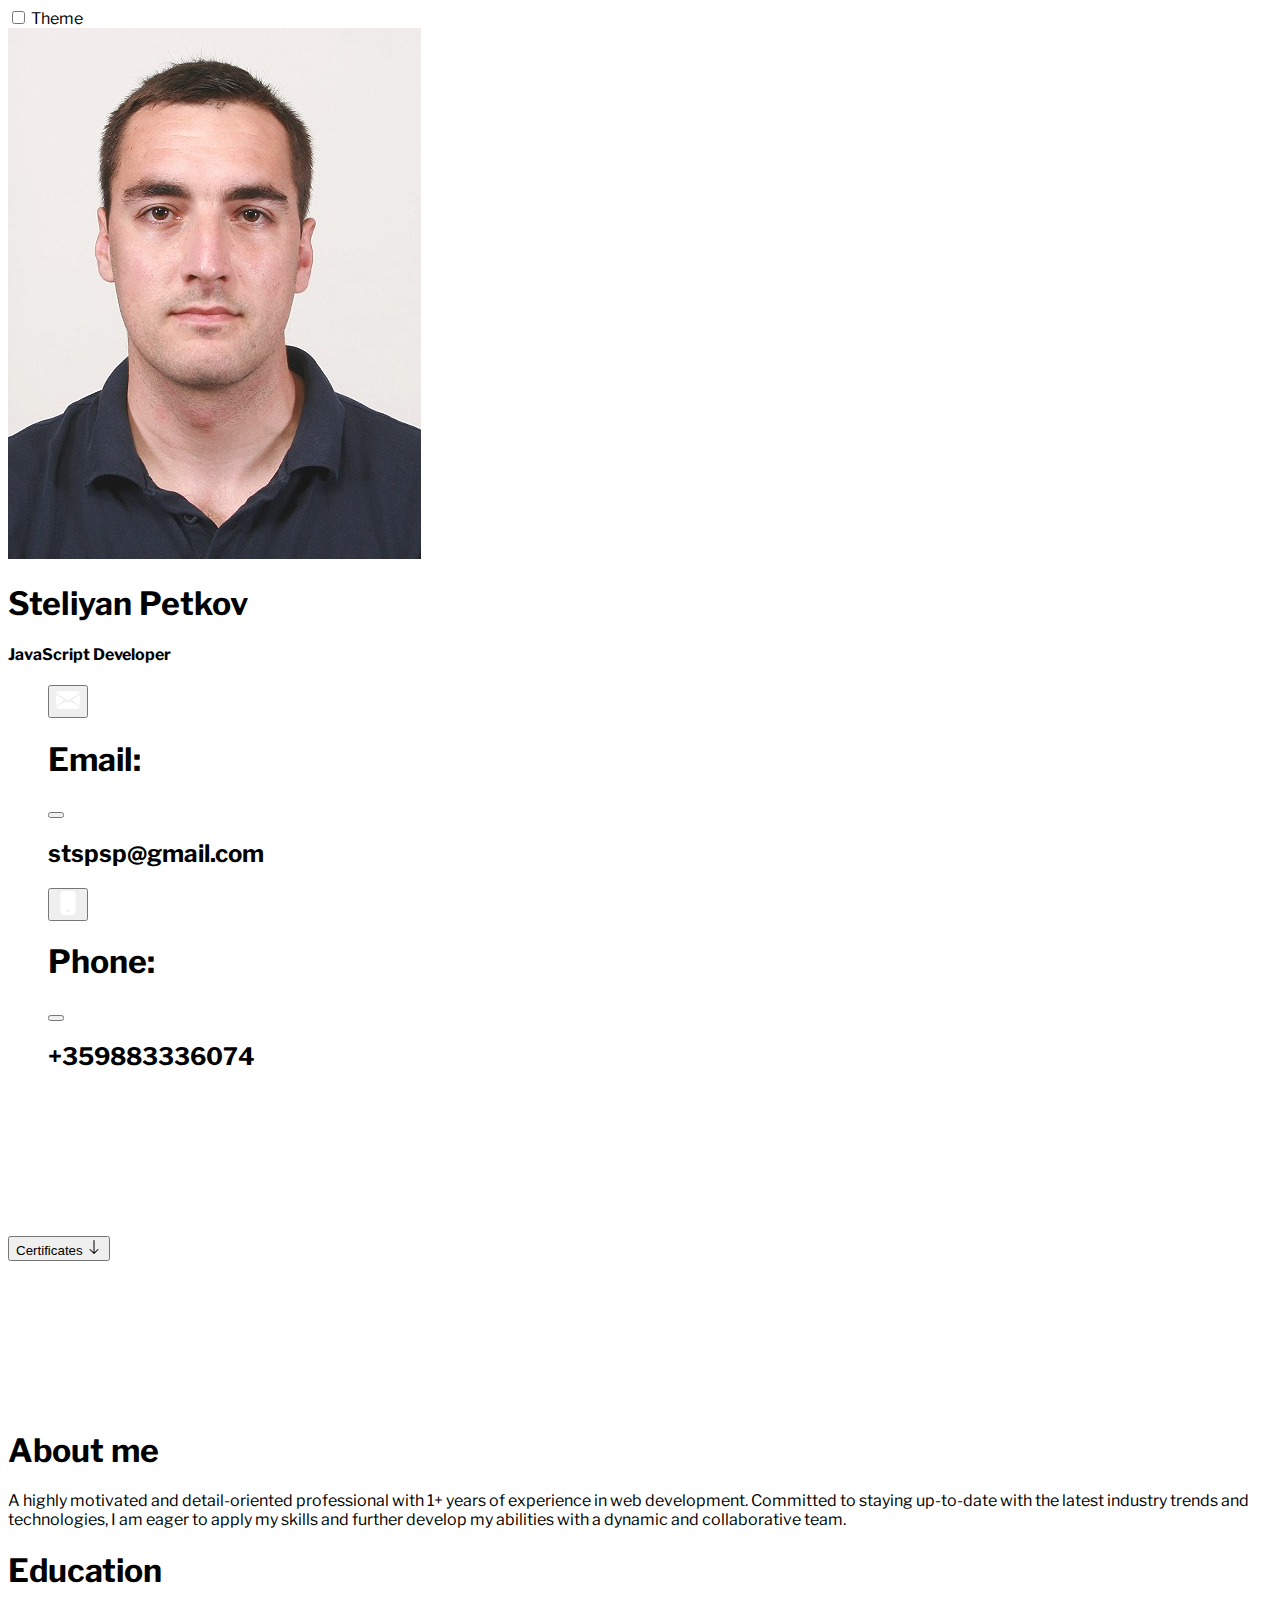
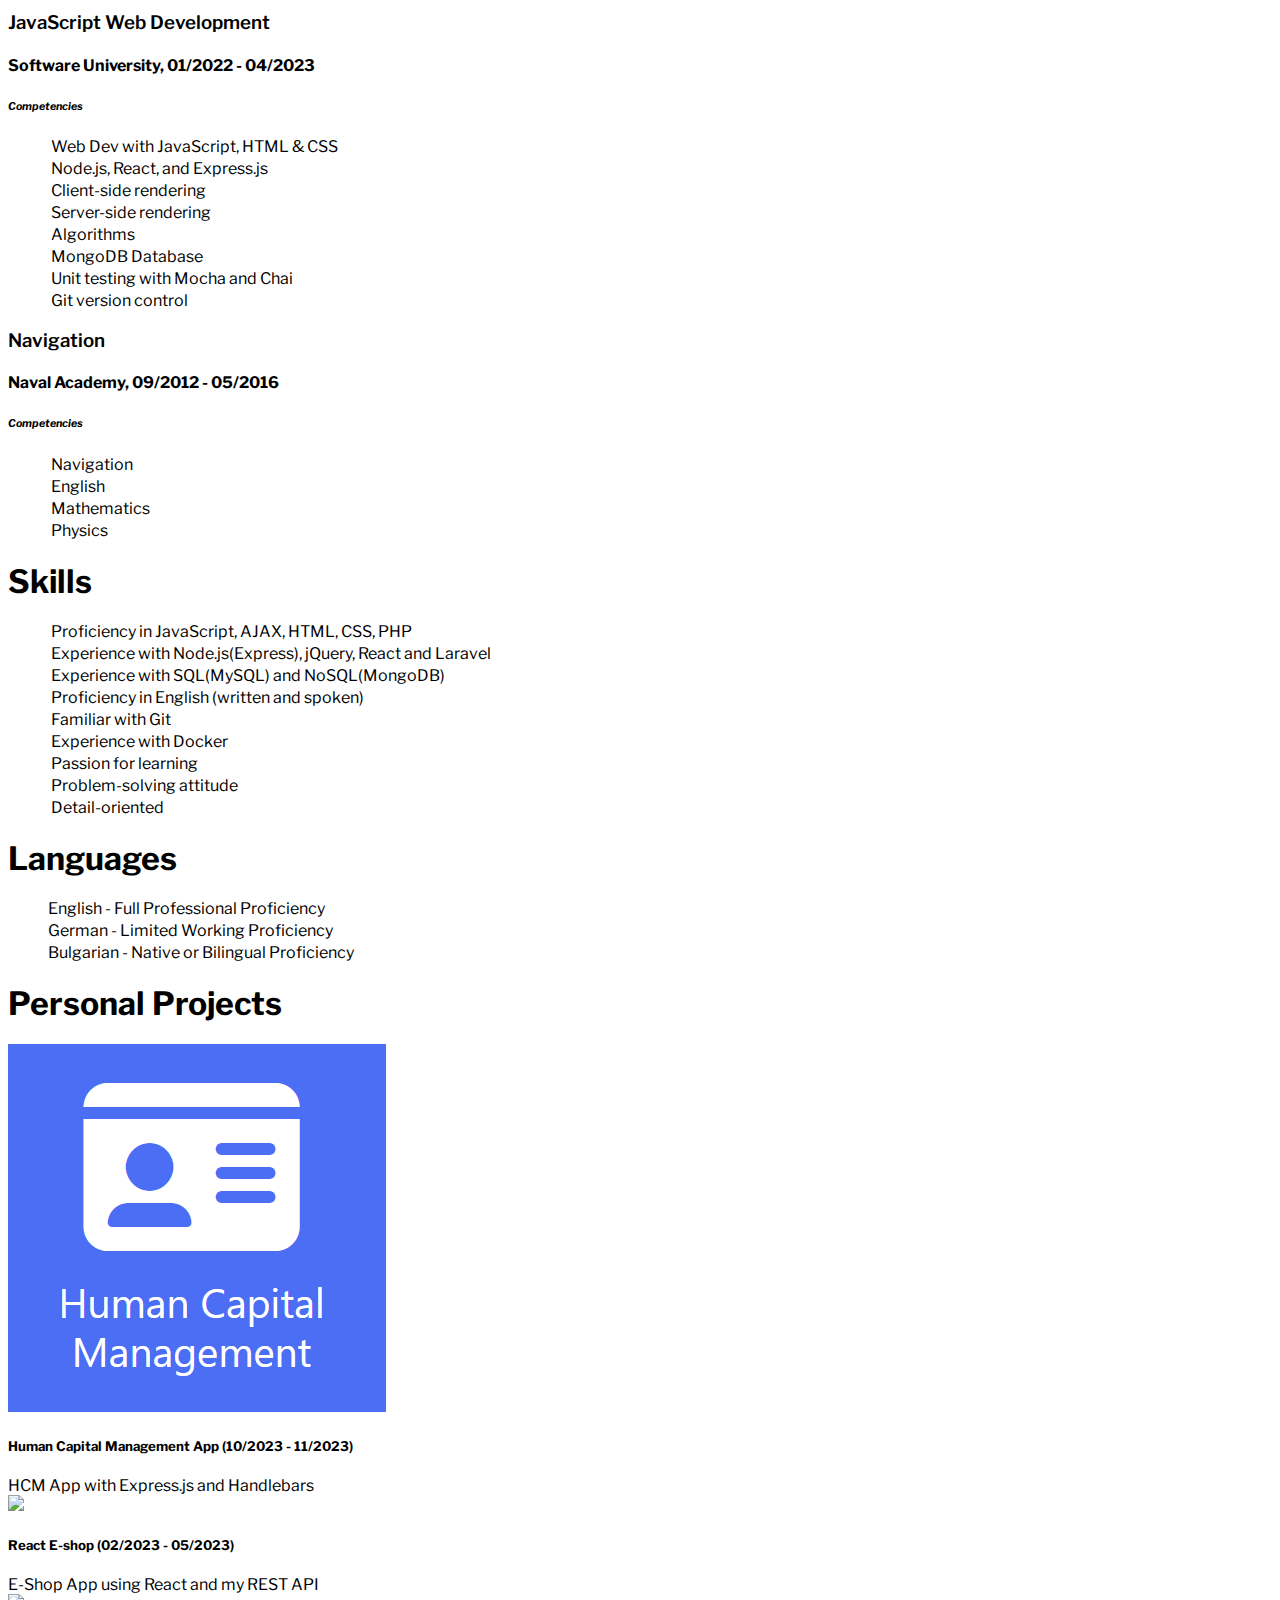
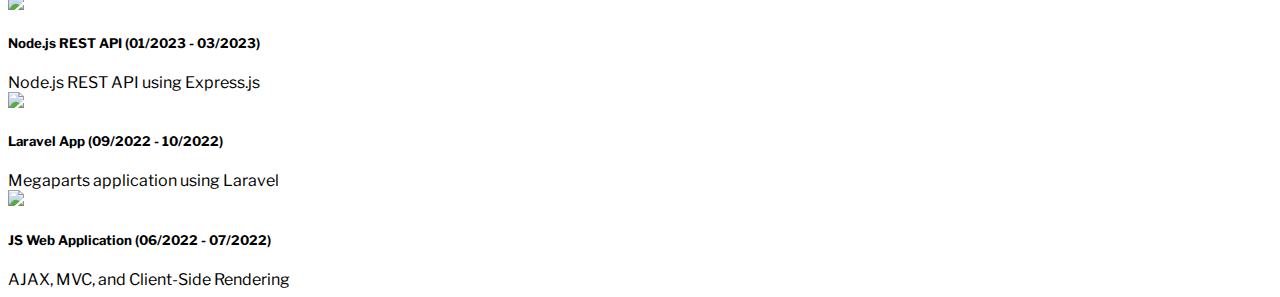
==== commit 0ee0cf21: "update" ====
--- a/index.html
+++ b/index.html
@@ -261,18 +261,16 @@
             <div class="col" id="skills">
               <h1>Skills</h1>
               <ul>
-                <li><span>Proficiency in JavaScript, HTML5, CSS3</span></li>
-                <li><span>Experience with Node.js</span></li>
-                <li><span>Experience with React</span></li>
+                <li><span>Proficiency in JavaScript, AJAX, HTML, CSS, PHP</span></li>
+                <li><span>Experience with Node.js(Express), jQuery, React and Laravel</span></li>
+                <li><span>Experience with SQL(MySQL) and NoSQL(MongoDB)</span></li>
                 <li>
                   <span>Proficiency in English (written and spoken)</span>
                 </li>
-                <li><span>Experience with NoSQL (MongoDB)</span></li>
-                <li><span>Basic knowledge of SQL</span></li>
-                <li><span>Basic knowledge of Java</span></li>
                 <li><span>Familiar with Git</span></li>
+                <li><span>Experience with Docker</span></li>
+                <li><span>Passion for learning</span></li>
                 <li><span>Problem-solving attitude</span></li>
-                <li><span>Highly motivated fast learner</span></li>
                 <li><span>Detail-oriented</span></li>
               </ul>
 
@@ -289,7 +287,22 @@
       <div class="row" id="projects">
         <h1 class="text-center">Personal Projects</h1>
         <div class="card-group text-dark">
-          <div class="card m-2">
+          <div class="card m-1">
+            <a href="https://github.com/stsp93/human-capital-management-app" target="_blank">
+              <img
+                src="hcm.bmp"
+                alt="react e-shop image"
+                class="card-img-top"
+              />
+            </a>
+            <div class="card-body">
+              <h5 class="card-title">Human Capital Management App (10/2023 - 11/2023)</h5>
+              <span class="card-subtitle"
+                >HCM App with Express.js and Handlebars</span>
+            </div>
+          </div>
+
+          <div class="card m-1">
             <a href="https://github.com/stsp93/react-emarket" target="_blank">
               <img
                 src="react.jpg"
@@ -304,7 +317,7 @@
               >
             </div>
           </div>
-          <div class="card m-2">
+          <div class="card m-1">
             <a href="https://github.com/stsp93/react-emarket" target="_blank">
               <img
                 src="rest API.jpg"
@@ -319,7 +332,26 @@
               >
             </div>
           </div>
-          <div class="card m-2">
+
+          <div class="card m-1">
+            <a href="https://github.com/stsp93/megaparts-app" target="_blank">
+              <img
+                src="https://raw.githubusercontent.com/laravel/art/master/logo-lockup/5%20SVG/2%20CMYK/1%20Full%20Color/laravel-logolockup-cmyk-red.svg"
+                alt="react e-shop image"
+                class="card-img-top"
+              />
+            </a>
+            <div class="card-body">
+              <h5 class="card-title">
+                Laravel App (09/2022 - 10/2022)
+              </h5>
+              <span class="card-subtitle"
+                >Megaparts application using Laravel</span
+              >
+            </div>
+          </div>
+
+          <div class="card m-1">
             <a href="https://github.com/stsp93/react-emarket" target="_blank">
               <img
                 src="cinemania.png"
@@ -329,14 +361,14 @@
             </a>
             <div class="card-body">
               <h5 class="card-title">
-                JavaScript Web Application (06/2022 - 07/2022)
+                JS Web Application (06/2022 - 07/2022)
               </h5>
               <span class="card-subtitle"
-                >Using AJAX, MVC, and Client-side rendering to visualize data
-                from REST API</span
-              >
-            </div>
-          </div>
+                >AJAX, MVC, and Client-Side Rendering</span
+              >
+            </div>
+          </div>
+          
         </div>
       </div>
     </div>
--- a/style.css
+++ b/style.css
@@ -29,13 +29,32 @@
   font-weight: 600;
 }
 
+.card {
+  border: none;
+}
+
 .card a {
-  transition: all 0.2s;
+  height: 60%;
+}
+
+.card a img {
+  object-fit: scale-down;
+  height: 100%;
 }
 
 .card a:hover {
-  opacity: 0.8;
+  animation: bounce 0.5s infinite;
 }
+
+@keyframes bounce {
+  0%, 100% {
+    transform: scale(1);
+  }
+  50% {
+    transform: scale(.97);
+  }
+}
+
 
 #skills li, #education li {
     margin-bottom: 3px;
@@ -78,9 +97,10 @@
 
 .education-span-light-theme {
   background-color: unset;
+  font-weight: 500;
   color: var(--bs-success) !important;
 }
 
 .skills-span-light-theme {
-  background-color: #ccc;
+  background-color: #aaa !important;
 }